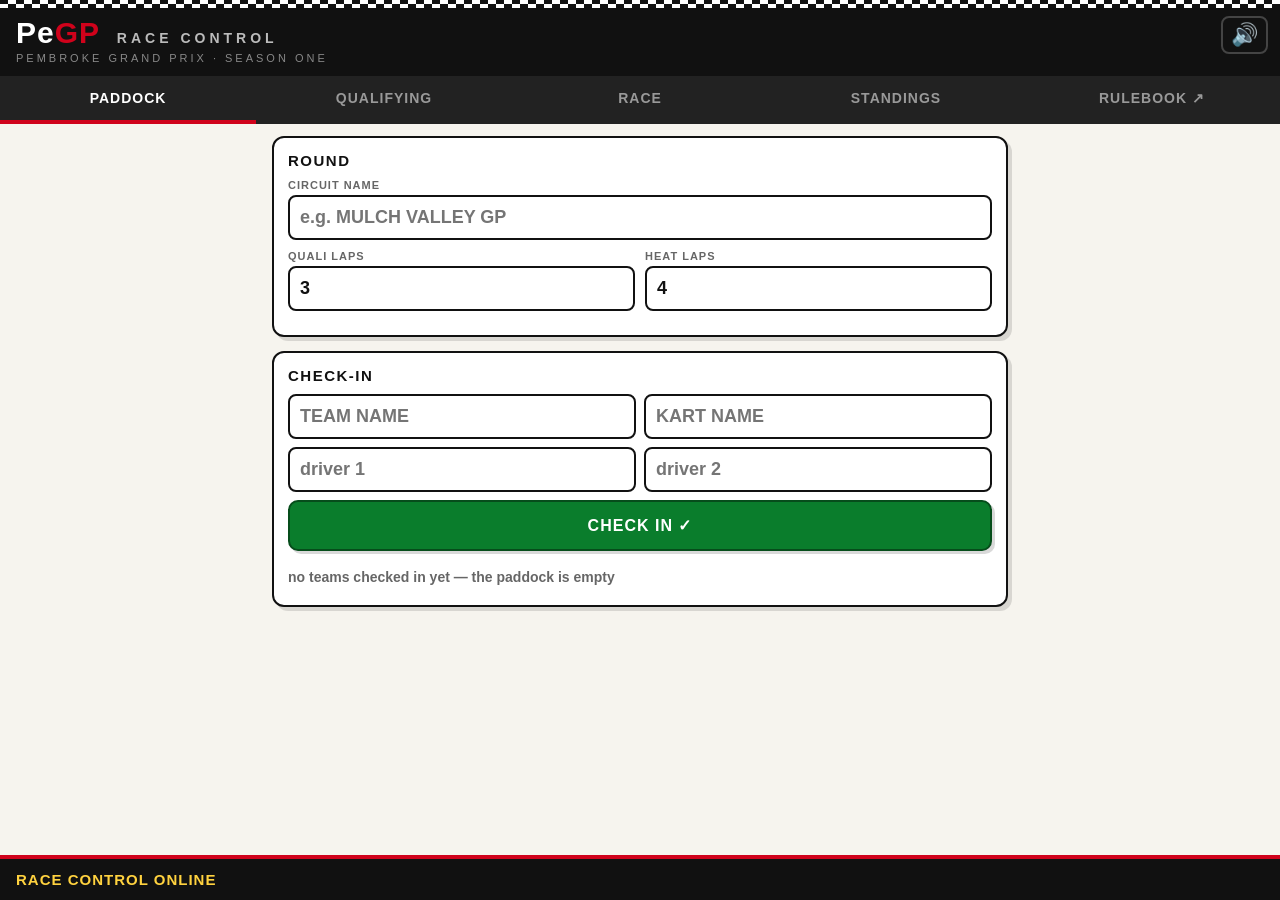
==== index.html @ c236554b "PeGP Race Control v1 — quali + heats console, Season One rulebook Co-Authored-By: Claude Fable 5 <no" ====
<!DOCTYPE html>
<html lang="en">
<head>
<meta charset="utf-8">
<meta name="viewport" content="width=device-width, initial-scale=1">
<title>PeGP Race Control</title>
<link rel="icon" href="data:image/svg+xml,<svg xmlns='http://www.w3.org/2000/svg' viewBox='0 0 100 100'><text y='.9em' font-size='90'>🏁</text></svg>">
<link rel="stylesheet" href="style.css">
</head>
<body>

<header>
  <div class="checker"></div>
  <div class="masthead">
    <h1>Pe<em>GP</em> <span class="rc">RACE CONTROL</span></h1>
    <div class="sub">PEMBROKE GRAND PRIX · SEASON ONE</div>
  </div>
  <button id="muteBtn" title="announcer on/off">🔊</button>
</header>

<nav id="tabs">
  <button data-tab="paddock" class="on">PADDOCK</button>
  <button data-tab="quali">QUALIFYING</button>
  <button data-tab="race">RACE</button>
  <button data-tab="standings">STANDINGS</button>
  <a href="rules.html">RULEBOOK&nbsp;↗</a>
</nav>

<main>

<!-- ══════════ PADDOCK ══════════ -->
<section id="tab-paddock" class="tab on">
  <div class="panel">
    <h2>ROUND</h2>
    <label class="field">CIRCUIT NAME
      <input id="roundName" placeholder="e.g. MULCH VALLEY GP" maxlength="40">
    </label>
    <div class="cfgrow">
      <label class="field small">QUALI LAPS <input id="cfgQualiLaps" type="number" min="1" max="10" value="3"></label>
      <label class="field small">HEAT LAPS <input id="cfgHeatLaps" type="number" min="1" max="20" value="4"></label>
    </div>
  </div>

  <div class="panel">
    <h2>CHECK-IN</h2>
    <div class="addteam">
      <input id="tName" placeholder="TEAM NAME" maxlength="24">
      <input id="tKart" placeholder="KART NAME" maxlength="24">
      <input id="tD1" placeholder="driver 1" maxlength="20">
      <input id="tD2" placeholder="driver 2" maxlength="20">
      <button id="addTeamBtn" class="big go">CHECK IN ✓</button>
    </div>
    <div id="teamCards"></div>
  </div>
</section>

<!-- ══════════ QUALIFYING ══════════ -->
<section id="tab-quali" class="tab">
  <div class="panel" id="qualiPick">
    <h2>QUALIFYING — SOLO RUNS · BEST LAP SETS THE GRID</h2>
    <div id="qualiTeamList"></div>
  </div>

  <div class="panel hidden" id="qualiRun">
    <div class="runhead">
      <div id="qrTeam" class="runteam"></div>
      <div id="qrStatus" class="runstatus">IN THE PIT BOX</div>
    </div>
    <div id="qrClock" class="bigclock">0:00.0</div>
    <div id="qrLapline" class="lapline">LAP — · BEST —</div>

    <div class="btnrow" id="qrPre">
      <button id="qrCall" class="big">📢 CALL TO LINE</button>
      <button id="qrStart" class="big go">▶ START RUN</button>
      <button id="qrBack" class="big dim">← BACK</button>
    </div>

    <div class="hidden" id="qrLive">
      <button id="qrLap" class="giant">LAP ✓</button>
      <div class="btnrow">
        <button id="qrCone" class="big pen">CONE +2s</button>
        <button id="qrLimits" class="big pen">TRACK LIMITS<br><small>lap deleted</small></button>
        <button id="qrRed" class="big red">🚩 RED FLAG</button>
      </div>
      <div class="btnrow">
        <button id="qrUndo" class="big dim">↩ UNDO</button>
        <button id="qrEnd" class="big dim">END RUN</button>
      </div>
    </div>
  </div>

  <div class="panel">
    <h2>PROVISIONAL GRID</h2>
    <table id="gridTable" class="rtable"></table>
  </div>
</section>

<!-- ══════════ RACE ══════════ -->
<section id="tab-race" class="tab">
  <div class="panel" id="heatSetup">
    <h2 id="heatTitle">HEAT 1 — GRID</h2>
    <div id="gridEdit"></div>
    <div class="btnrow">
      <button id="gridFromQuali" class="big dim">GRID = QUALI</button>
      <button id="gridReverse" class="big dim">REVERSE GRID</button>
      <button id="heatStart" class="big go">🏁 START HEAT</button>
    </div>
  </div>

  <div class="panel hidden" id="heatLive">
    <div class="runhead">
      <div class="runteam" id="hlTitle">HEAT 1</div>
      <div class="runstatus" id="hlLaps">4 TO GO</div>
    </div>
    <div id="hlClock" class="bigclock">0:00.0</div>
    <button id="hlLeaderLap" class="giant">LEADER ACROSS LINE ✓</button>
    <h3>PENALTY → tap the kart</h3>
    <div id="hlPenTeams" class="chiprow"></div>
    <div class="btnrow">
      <button id="hlRed" class="big red">🚩 RED FLAG</button>
      <button id="hlUndo" class="big dim">↩ UNDO</button>
      <button id="hlAbort" class="big dim">ABORT HEAT</button>
    </div>
  </div>

  <div class="panel hidden" id="heatFinish">
    <h2>🏁 CHECKERED FLAG — tap karts in finishing order</h2>
    <div id="hfChips" class="chiprow"></div>
    <div id="hfOrder"></div>
    <div class="btnrow">
      <button id="hfUndo" class="big dim">↩ UNDO TAP</button>
      <button id="hfDNF" class="big pen">REST = DNF →</button>
    </div>
  </div>

  <div class="panel hidden" id="heatResult">
    <h2>RESULT — after penalties · adjust if the stewards disagree</h2>
    <div id="hrList"></div>
    <div class="btnrow">
      <button id="hrConfirm" class="big go">CONFIRM HEAT ✓</button>
      <button id="hrBack" class="big dim">← RE-TAP ORDER</button>
    </div>
  </div>

  <div class="panel">
    <h2>HEATS TODAY</h2>
    <div id="heatHistory"></div>
  </div>
</section>

<!-- ══════════ STANDINGS ══════════ -->
<section id="tab-standings" class="tab">
  <div class="panel">
    <h2 id="todayTitle">TODAY</h2>
    <table id="todayTable" class="rtable"></table>
    <label class="chk"><input type="checkbox" id="dblPoints"> DOUBLE POINTS ROUND (season finale)</label>
    <button id="closeRound" class="big go">🏆 CLOSE ROUND → SEASON</button>
  </div>

  <div class="panel">
    <h2>SEASON ONE CHAMPIONSHIP</h2>
    <table id="seasonTable" class="rtable"></table>
    <div id="roundLog"></div>
  </div>

  <div class="panel">
    <h2>DATA</h2>
    <div class="btnrow">
      <button id="exportBtn" class="big dim">EXPORT</button>
      <button id="importBtn" class="big dim">IMPORT</button>
      <button id="wipeBtn" class="big red">RESET SEASON</button>
    </div>
    <textarea id="dataBox" rows="4" placeholder="season backup JSON appears here"></textarea>
  </div>
</section>

</main>

<div id="announcer"><span id="annText">RACE CONTROL ONLINE</span></div>

<script src="main.js"></script>
</body>
</html>
---- style.css ----
/* PeGP Race Control — bright, sunlight-readable, giant targets */
* { box-sizing: border-box; margin: 0; padding: 0; -webkit-tap-highlight-color: transparent; }

:root {
  --ink: #111;
  --paper: #f6f4ee;
  --card: #ffffff;
  --red: #d0021b;
  --go: #0a7d2c;
  --gold: #b8860b;
  --dim: #666;
  --line: #d8d4ca;
}

html, body { height: 100%; }
body {
  font-family: -apple-system, "Segoe UI", Roboto, Arial, sans-serif;
  background: var(--paper);
  color: var(--ink);
  padding-bottom: 64px;
}

/* ── header ── */
header { background: #111; color: #fff; position: relative; padding: 14px 16px 12px; }
.checker {
  position: absolute; top: 0; left: 0; right: 0; height: 8px;
  background:
    repeating-conic-gradient(#fff 0% 25%, #111 0% 50%) 0 0 / 16px 8px;
}
h1 { font-size: 30px; font-weight: 900; letter-spacing: 1px; line-height: 1; margin-top: 4px; }
h1 em { font-style: normal; color: var(--red); }
h1 .rc { font-size: 14px; font-weight: 700; letter-spacing: 4px; color: #bbb; margin-left: 8px; }
header .sub { font-size: 11px; letter-spacing: 3px; color: #888; margin-top: 4px; }
#muteBtn {
  position: absolute; right: 12px; top: 16px; font-size: 22px;
  background: none; border: 2px solid #444; border-radius: 8px; padding: 4px 8px; cursor: pointer;
}

/* ── tabs ── */
#tabs { display: flex; background: #222; overflow-x: auto; }
#tabs button, #tabs a {
  flex: 1; padding: 14px 10px; font-size: 14px; font-weight: 900; letter-spacing: 1px;
  background: none; border: none; border-bottom: 4px solid transparent;
  color: #999; cursor: pointer; white-space: nowrap; text-align: center; text-decoration: none;
}
#tabs .on { color: #fff; border-bottom-color: var(--red); }

/* ── layout ── */
main { max-width: 760px; margin: 0 auto; padding: 12px; }
.tab { display: none; }
.tab.on { display: block; }
.hidden { display: none !important; }

.panel {
  background: var(--card); border: 2px solid var(--ink); border-radius: 12px;
  padding: 14px; margin-bottom: 14px; box-shadow: 4px 4px 0 rgba(0,0,0,.12);
}
h2 { font-size: 15px; font-weight: 900; letter-spacing: 1.5px; margin-bottom: 10px; }
h3 { font-size: 13px; font-weight: 900; letter-spacing: 1px; margin: 12px 0 6px; color: var(--dim); }

/* ── forms ── */
.field { display: block; font-size: 11px; font-weight: 900; letter-spacing: 1px; color: var(--dim); margin-bottom: 10px; }
.field input { display: block; width: 100%; margin-top: 4px; }
.cfgrow { display: flex; gap: 10px; }
.cfgrow .field { flex: 1; }
input, textarea {
  font: inherit; font-size: 18px; font-weight: 700; padding: 10px;
  border: 2px solid var(--ink); border-radius: 8px; width: 100%; background: #fff; color: var(--ink);
}
input[type=number] { width: 100%; }
.addteam { display: grid; grid-template-columns: 1fr 1fr; gap: 8px; margin-bottom: 12px; }
.addteam #addTeamBtn { grid-column: 1 / -1; }
textarea { font-size: 12px; font-weight: 400; font-family: monospace; margin-top: 8px; }
.chk { display: flex; gap: 8px; align-items: center; font-size: 13px; font-weight: 700; margin: 10px 0; }
.chk input { width: 22px; height: 22px; }

/* ── buttons ── */
button { cursor: pointer; user-select: none; }
.big {
  font: inherit; font-size: 16px; font-weight: 900; letter-spacing: 1px;
  padding: 14px 16px; border: 2px solid var(--ink); border-radius: 10px;
  background: #fff; color: var(--ink); box-shadow: 3px 3px 0 rgba(0,0,0,.15);
}
.big:active, .giant:active, .chip:active { transform: translate(2px, 2px); box-shadow: none; }
.big.go { background: var(--go); color: #fff; border-color: #064d1b; }
.big.red { background: var(--red); color: #fff; border-color: #7a0110; }
.big.pen { background: #ffcf33; }
.big.dim { background: #eee; color: #444; }
.big:disabled { opacity: .35; pointer-events: none; }
.btnrow { display: flex; gap: 8px; margin-top: 10px; flex-wrap: wrap; }
.btnrow .big { flex: 1; min-width: 120px; }

.giant {
  display: block; width: 100%; padding: 34px 10px; margin-top: 10px;
  font: inherit; font-size: 34px; font-weight: 900; letter-spacing: 2px;
  background: var(--ink); color: #fff; border: none; border-radius: 14px;
  box-shadow: 4px 4px 0 rgba(0,0,0,.25);
}

/* ── team cards ── */
.tcard {
  display: flex; align-items: center; gap: 10px;
  border: 2px solid var(--ink); border-radius: 10px; padding: 10px; margin-bottom: 8px; background: #fff;
}
.tcard .tinfo { flex: 1; }
.tcard .tname { font-size: 18px; font-weight: 900; }
.tcard .tkart { font-size: 12px; font-weight: 700; color: var(--red); letter-spacing: 1px; }
.tcard .tdrivers { font-size: 12px; color: var(--dim); }
.tcard .x { font-size: 14px; font-weight: 900; background: none; border: 2px solid var(--line); border-radius: 8px; padding: 6px 10px; color: var(--dim); }

/* quali team pick rows */
.qrow {
  display: flex; align-items: center; gap: 10px; width: 100%;
  font: inherit; text-align: left; background: #fff;
  border: 2px solid var(--ink); border-radius: 10px; padding: 12px; margin-bottom: 8px;
}
.qrow .qn { font-size: 17px; font-weight: 900; flex: 1; }
.qrow .qt { font-size: 15px; font-weight: 900; color: var(--dim); }
.qrow.done .qt { color: var(--go); }

/* ── run screens ── */
.runhead { display: flex; justify-content: space-between; align-items: baseline; gap: 10px; }
.runteam { font-size: 22px; font-weight: 900; }
.runstatus { font-size: 13px; font-weight: 900; letter-spacing: 1px; color: var(--red); }
.bigclock {
  font-size: 64px; font-weight: 900; text-align: center; font-variant-numeric: tabular-nums;
  letter-spacing: 2px; margin: 8px 0 0;
}
.bigclock.paused { color: var(--red); }
.lapline { text-align: center; font-size: 15px; font-weight: 900; letter-spacing: 1px; color: var(--dim); margin-bottom: 6px; }

/* ── chips (penalty / finish taps) ── */
.chiprow { display: flex; flex-wrap: wrap; gap: 8px; }
.chip {
  font: inherit; font-size: 16px; font-weight: 900; padding: 12px 14px;
  border: 2px solid var(--ink); border-radius: 999px; background: #fff;
  box-shadow: 3px 3px 0 rgba(0,0,0,.15);
}
.chip:disabled { opacity: .3; pointer-events: none; }
.chip .cpen { color: var(--red); font-size: 12px; }

/* penalty menu overlay */
#penMenu {
  position: fixed; inset: 0; background: rgba(0,0,0,.6);
  display: flex; align-items: center; justify-content: center; z-index: 50;
}
#penMenu .sheet { background: var(--card); border-radius: 14px; padding: 16px; width: min(420px, 92vw); }
#penMenu h2 { margin-bottom: 12px; }
#penMenu .big { display: block; width: 100%; margin-bottom: 8px; }

/* finish order + result lists */
.orow {
  display: flex; align-items: center; gap: 10px;
  border: 2px solid var(--ink); border-radius: 10px; padding: 10px; margin-bottom: 6px; background: #fff;
}
.orow .opos { font-size: 20px; font-weight: 900; width: 44px; }
.orow .oname { flex: 1; font-size: 17px; font-weight: 900; }
.orow .onote { font-size: 12px; font-weight: 700; color: var(--red); }
.orow .mini { font-size: 15px; font-weight: 900; border: 2px solid var(--line); background: #fff; border-radius: 8px; padding: 6px 10px; }
.orow.dsq { opacity: .55; background: #f2dede; }
.orow.p1 { background: #fff6d8; border-color: var(--gold); }

/* ── tables ── */
.rtable { width: 100%; border-collapse: collapse; font-variant-numeric: tabular-nums; }
.rtable th { font-size: 11px; letter-spacing: 1px; color: var(--dim); text-align: left; padding: 6px 8px; border-bottom: 2px solid var(--ink); }
.rtable td { padding: 9px 8px; border-bottom: 1px solid var(--line); font-size: 16px; font-weight: 700; }
.rtable td.pos { font-weight: 900; width: 40px; }
.rtable tr.p1 td { background: #fff6d8; font-weight: 900; }
.rtable td.num { text-align: right; font-weight: 900; }

/* heat history + round log */
.hitem { border: 2px solid var(--line); border-radius: 10px; padding: 10px; margin-bottom: 8px; font-size: 14px; font-weight: 700; }
.hitem b { font-weight: 900; }

/* ── announcer bar ── */
#announcer {
  position: fixed; bottom: 0; left: 0; right: 0; z-index: 40;
  background: #111; color: #ffd23f; font-weight: 900; font-size: 15px; letter-spacing: 1px;
  padding: 12px 16px; text-transform: uppercase;
  border-top: 4px solid var(--red);
}
#announcer.flash { animation: annflash .5s 3; }
@keyframes annflash { 50% { background: var(--red); color: #fff; } }

.empty { color: var(--dim); font-size: 14px; font-weight: 700; padding: 6px 0; }

@media (max-width: 480px) {
  h1 { font-size: 24px; }
  .bigclock { font-size: 52px; }
  .giant { font-size: 26px; padding: 26px 10px; }
  .addteam { grid-template-columns: 1fr; }
}
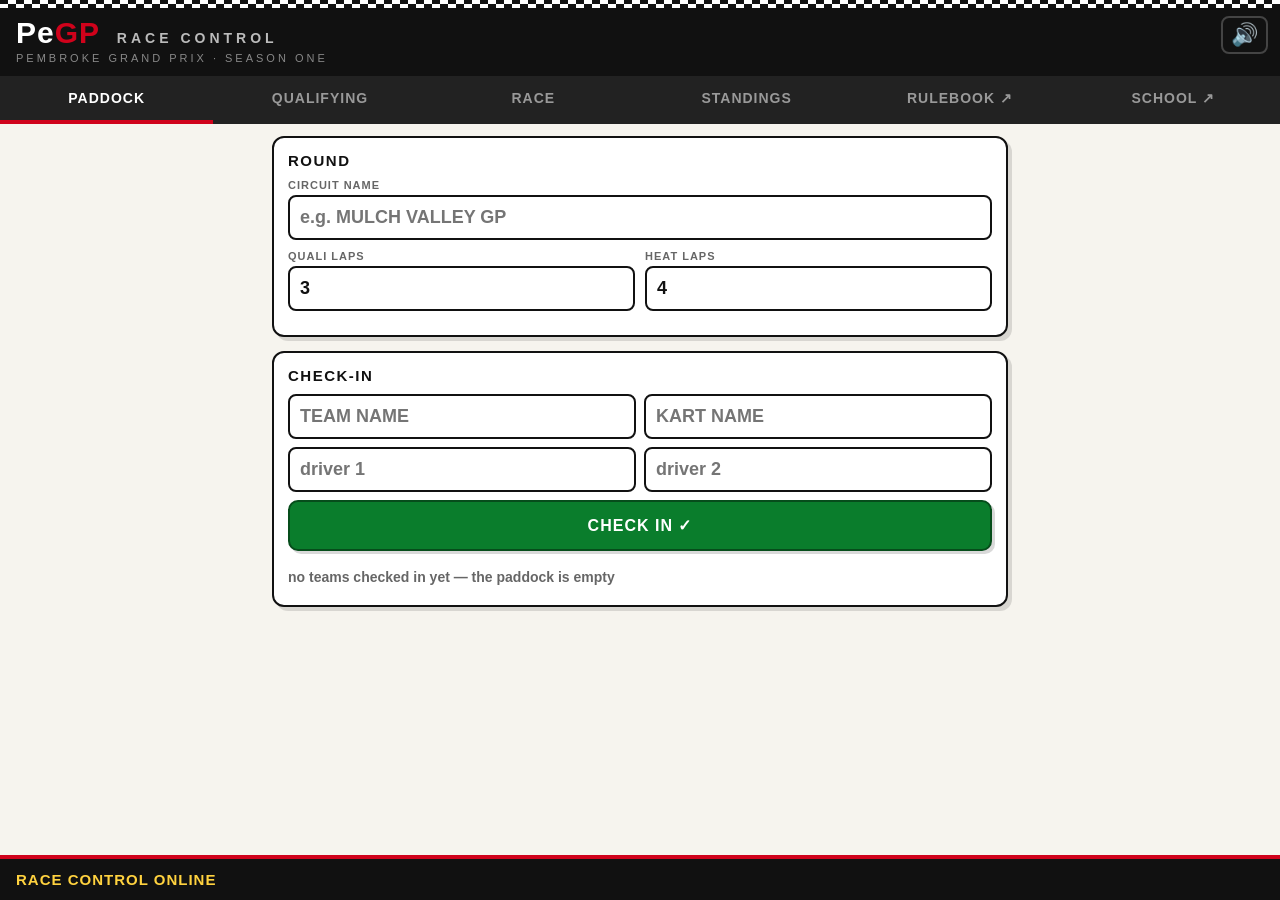
==== commit a295b3b3: "Racing School page: racecraft, strategy, flags, dictionary Co-Authored-By: Claude Fable 5 <noreply@a" ====
--- a/index.html
+++ b/index.html
@@ -24,6 +24,7 @@
   <button data-tab="race">RACE</button>
   <button data-tab="standings">STANDINGS</button>
   <a href="rules.html">RULEBOOK&nbsp;↗</a>
+  <a href="racecraft.html">SCHOOL&nbsp;↗</a>
 </nav>
 
 <main>
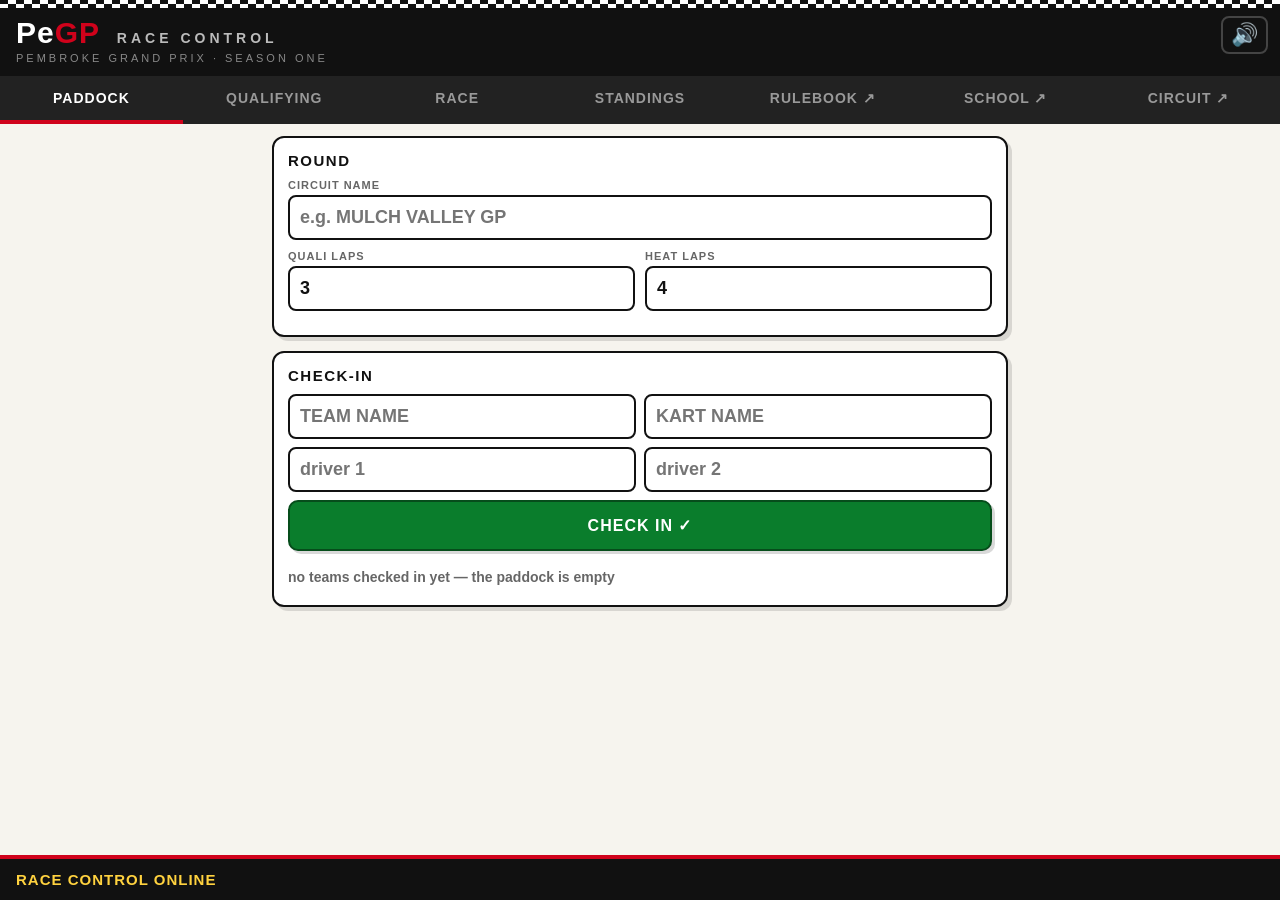
==== commit 3e8b920d: "Circuit One: scale track map, corner guide, pace-based setup sheet Co-Authored-By: Claude Fable 5 <n" ====
--- a/index.html
+++ b/index.html
@@ -25,6 +25,7 @@
   <button data-tab="standings">STANDINGS</button>
   <a href="rules.html">RULEBOOK&nbsp;↗</a>
   <a href="racecraft.html">SCHOOL&nbsp;↗</a>
+  <a href="circuit1.html">CIRCUIT&nbsp;↗</a>
 </nav>
 
 <main>
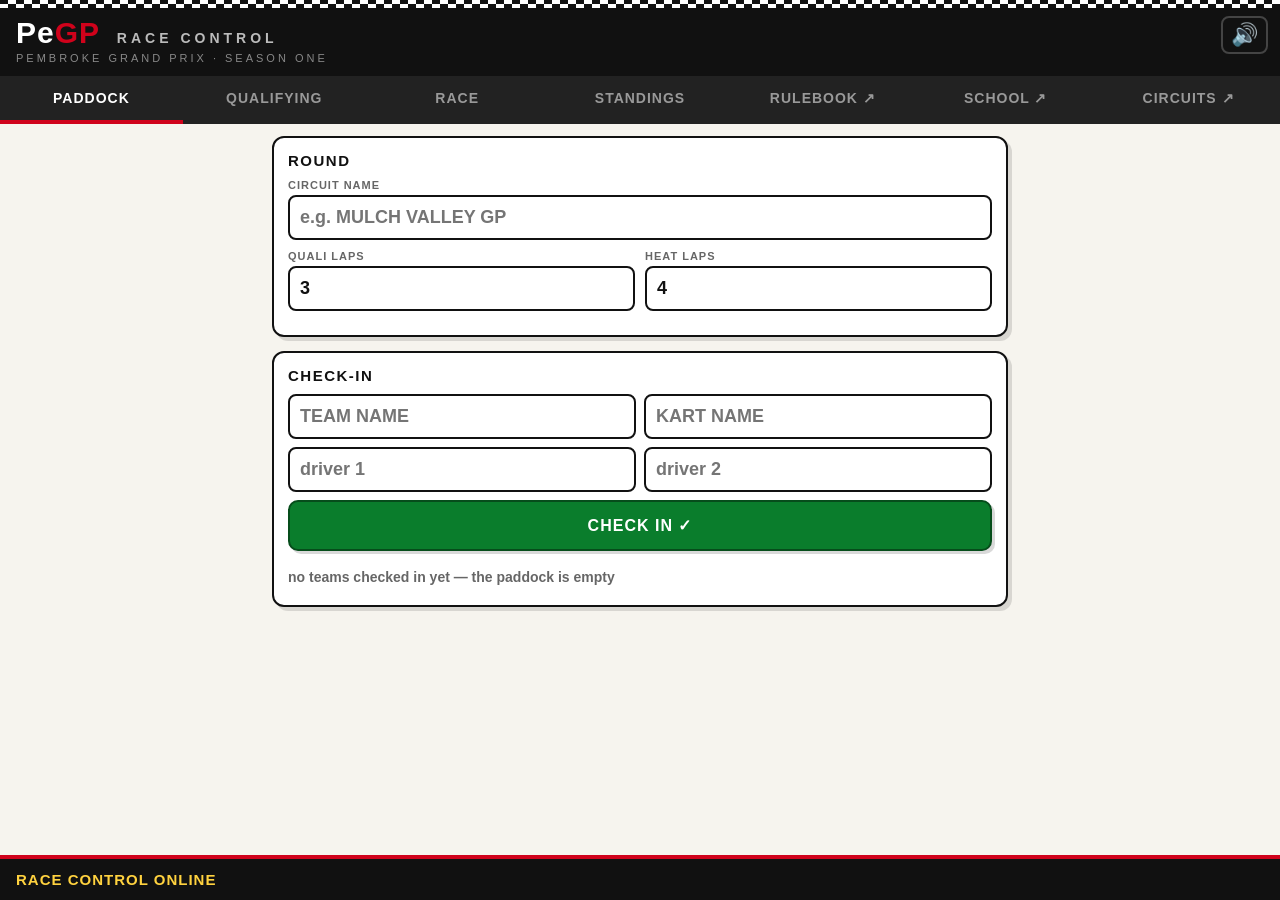
==== commit 0e6942f0: "Circuits library + Grand Circuit resurrected as finale layout; X rules per Director (no crossing gua" ====
--- a/index.html
+++ b/index.html
@@ -25,7 +25,7 @@
   <button data-tab="standings">STANDINGS</button>
   <a href="rules.html">RULEBOOK&nbsp;↗</a>
   <a href="racecraft.html">SCHOOL&nbsp;↗</a>
-  <a href="circuit1.html">CIRCUIT&nbsp;↗</a>
+  <a href="circuits.html">CIRCUITS&nbsp;↗</a>
 </nav>
 
 <main>
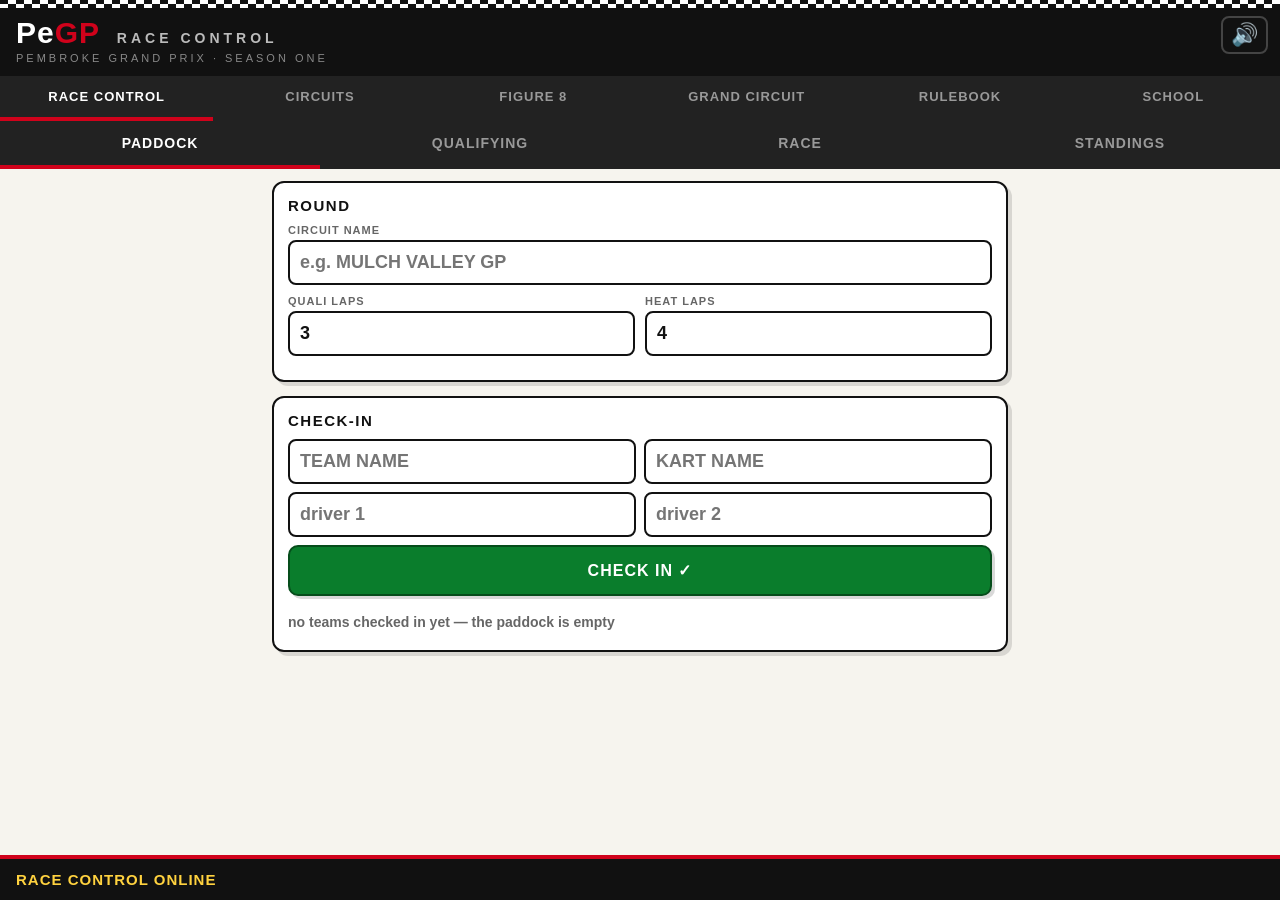
==== commit f3875618: "Unified site nav on every page — any page reachable from any page Co-Authored-By: Claude Fable 5 <no" ====
--- a/index.html
+++ b/index.html
@@ -18,14 +18,20 @@
   <button id="muteBtn" title="announcer on/off">🔊</button>
 </header>
 
+<nav class="sitenav">
+  <a href="index.html" class="on">RACE CONTROL</a>
+  <a href="circuits.html">CIRCUITS</a>
+  <a href="circuit1.html">FIGURE 8</a>
+  <a href="circuit2.html">GRAND CIRCUIT</a>
+  <a href="rules.html">RULEBOOK</a>
+  <a href="racecraft.html">SCHOOL</a>
+</nav>
+
 <nav id="tabs">
   <button data-tab="paddock" class="on">PADDOCK</button>
   <button data-tab="quali">QUALIFYING</button>
   <button data-tab="race">RACE</button>
   <button data-tab="standings">STANDINGS</button>
-  <a href="rules.html">RULEBOOK&nbsp;↗</a>
-  <a href="racecraft.html">SCHOOL&nbsp;↗</a>
-  <a href="circuits.html">CIRCUITS&nbsp;↗</a>
 </nav>
 
 <main>
@@ -119,6 +125,7 @@
     <h3>PENALTY → tap the kart</h3>
     <div id="hlPenTeams" class="chiprow"></div>
     <div class="btnrow">
+      <button id="hlVSC" class="big pen">🟡 VSC</button>
       <button id="hlRed" class="big red">🚩 RED FLAG</button>
       <button id="hlUndo" class="big dim">↩ UNDO</button>
       <button id="hlAbort" class="big dim">ABORT HEAT</button>
--- a/style.css
+++ b/style.css
@@ -190,3 +190,12 @@
   .giant { font-size: 26px; padding: 26px 10px; }
   .addteam { grid-template-columns: 1fr; }
 }
+
+/* ── site-wide nav (every page) ── */
+.sitenav { display: flex; background: #222; overflow-x: auto; }
+.sitenav a {
+  flex: 1; padding: 13px 10px; font-size: 13px; font-weight: 900; letter-spacing: 1px;
+  color: #999; text-decoration: none; white-space: nowrap; text-align: center;
+  border-bottom: 4px solid transparent;
+}
+.sitenav a.on { color: #fff; border-bottom-color: var(--red); }
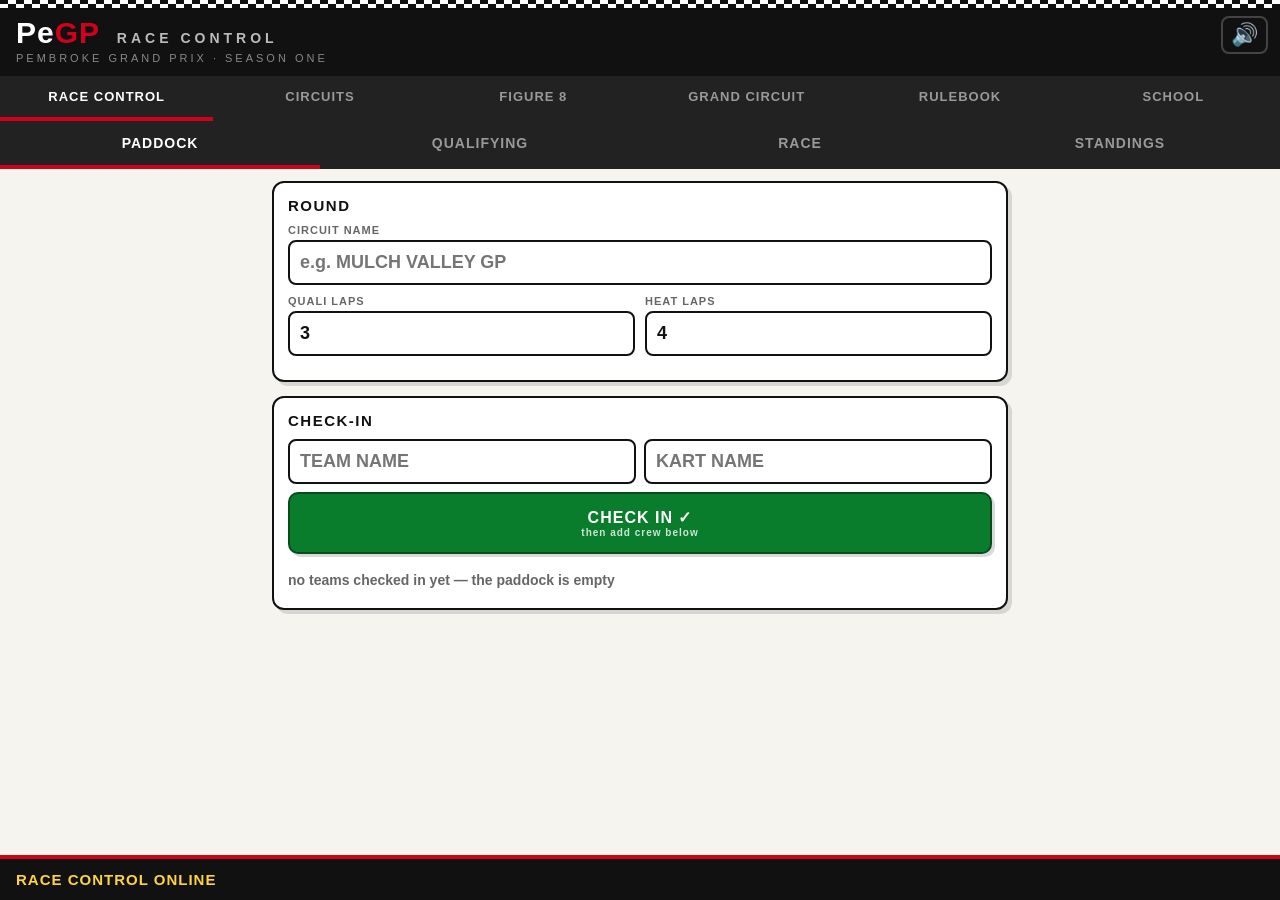
==== commit c2a0c05b: "Crew rosters: add any number of people per team with role dropdown Co-Authored-By: Claude Fable 5 <n" ====
--- a/index.html
+++ b/index.html
@@ -54,9 +54,7 @@
     <div class="addteam">
       <input id="tName" placeholder="TEAM NAME" maxlength="24">
       <input id="tKart" placeholder="KART NAME" maxlength="24">
-      <input id="tD1" placeholder="driver 1" maxlength="20">
-      <input id="tD2" placeholder="driver 2" maxlength="20">
-      <button id="addTeamBtn" class="big go">CHECK IN ✓</button>
+      <button id="addTeamBtn" class="big go">CHECK IN ✓ <small>then add crew below</small></button>
     </div>
     <div id="teamCards"></div>
   </div>
--- a/style.css
+++ b/style.css
@@ -108,6 +108,29 @@
 .tcard .tdrivers { font-size: 12px; color: var(--dim); }
 .tcard .x { font-size: 14px; font-weight: 900; background: none; border: 2px solid var(--line); border-radius: 8px; padding: 6px 10px; color: var(--dim); }
 
+/* crew roster */
+.tcard.tall { align-items: flex-start; }
+.crewline { display: flex; flex-wrap: wrap; gap: 6px; margin: 8px 0; }
+.crewchip {
+  display: inline-flex; align-items: center; gap: 5px;
+  border: 2px solid var(--line); border-radius: 999px; padding: 4px 9px;
+  font-size: 13px; font-weight: 700; background: #fafaf6;
+}
+.crewchip small { font-size: 10px; font-weight: 900; letter-spacing: .5px; color: var(--dim); }
+.crewchip .cx { background: none; border: none; font-size: 11px; font-weight: 900; color: var(--dim); padding: 0 2px; }
+.crewadd { display: flex; gap: 6px; margin-top: 4px; }
+.crewadd input { flex: 1.3; font-size: 14px; padding: 9px; min-width: 0; }
+.crewadd select {
+  flex: 1; font: inherit; font-size: 12px; font-weight: 900; padding: 9px 4px;
+  border: 2px solid var(--ink); border-radius: 8px; background: #fff; color: var(--ink); min-width: 0;
+}
+.crewadd .cadd {
+  font: inherit; font-size: 20px; font-weight: 900; padding: 4px 16px;
+  background: var(--go); color: #fff; border: 2px solid #064d1b; border-radius: 8px;
+  box-shadow: 2px 2px 0 rgba(0,0,0,.15);
+}
+#addTeamBtn small { display: block; font-size: 10px; font-weight: 700; letter-spacing: 1px; opacity: .8; }
+
 /* quali team pick rows */
 .qrow {
   display: flex; align-items: center; gap: 10px; width: 100%;
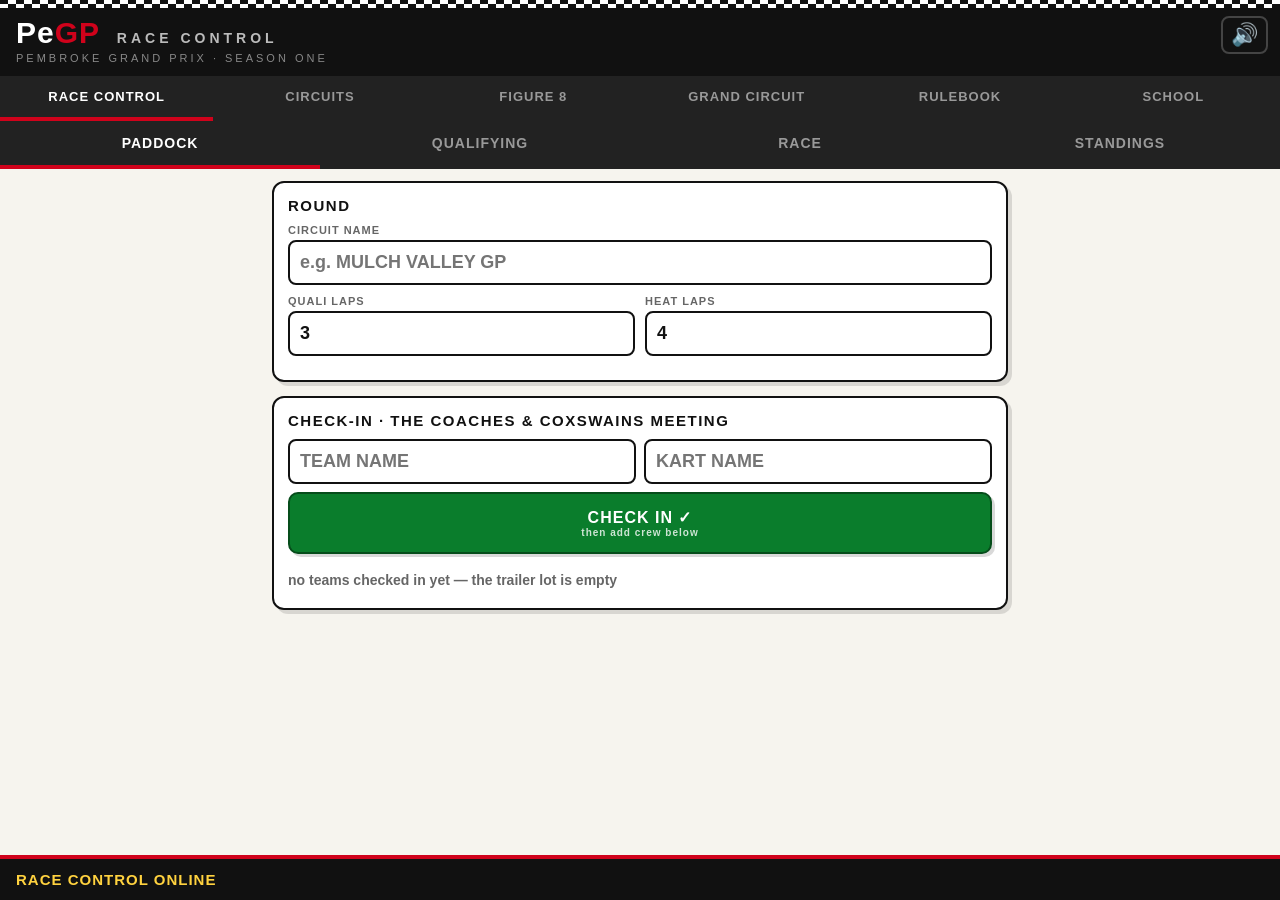
==== commit d54673d2: "Regatta model: teams are stables with up to 4 karts; karts race and score, teams total; rulebook upd" ====
--- a/index.html
+++ b/index.html
@@ -50,7 +50,7 @@
   </div>
 
   <div class="panel">
-    <h2>CHECK-IN</h2>
+    <h2>CHECK-IN · THE COACHES &amp; COXSWAINS MEETING</h2>
     <div class="addteam">
       <input id="tName" placeholder="TEAM NAME" maxlength="24">
       <input id="tKart" placeholder="KART NAME" maxlength="24">
@@ -159,7 +159,10 @@
 <section id="tab-standings" class="tab">
   <div class="panel">
     <h2 id="todayTitle">TODAY</h2>
+    <h3>TEAMS</h3>
     <table id="todayTable" class="rtable"></table>
+    <h3>KARTS</h3>
+    <table id="kartTable" class="rtable"></table>
     <label class="chk"><input type="checkbox" id="dblPoints"> DOUBLE POINTS ROUND (season finale)</label>
     <button id="closeRound" class="big go">🏆 CLOSE ROUND → SEASON</button>
   </div>
